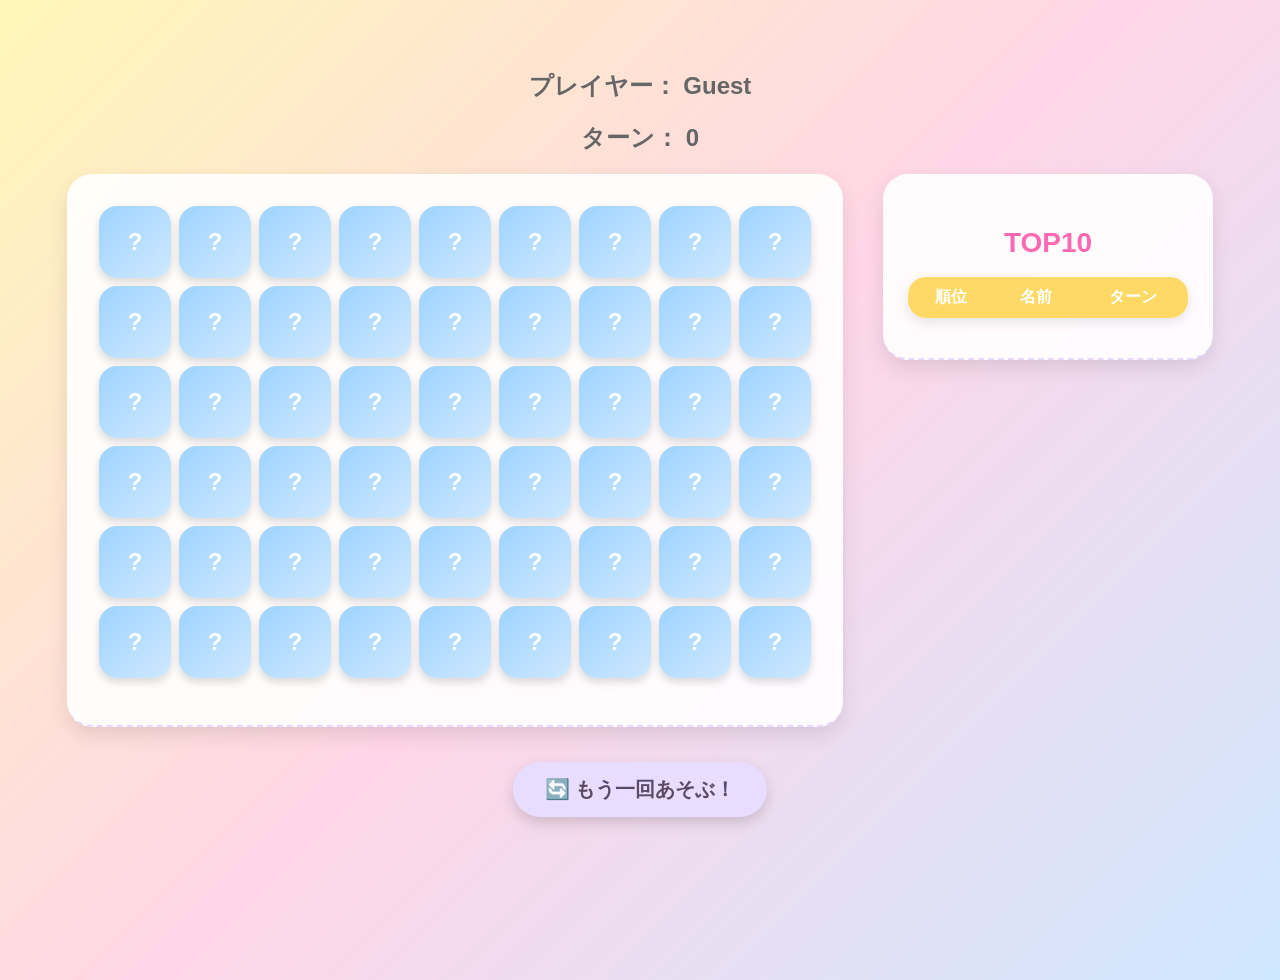
==== game.html @ c3ac5e54 "First release" ====
<!DOCTYPE html>
<html lang="ja">
<head>
<meta charset="UTF-8">
<title>神経衰弱</title>

<link rel="stylesheet" href="css/style.css">
</head>

<body>

<h2>
プレイヤー：
<span id="playerName">---</span>
</h2>

<h2>
ターン：
<span id="turn">0</span>
</h2>

<h1 id="clearText"
    class="clear-text"
    style="display:none;">
    🎉 CLEAR !! 🎉
</h1>

<div class="wrapper">

    <!-- ゲーム -->
    <div class="game">

        <table id="gameTable">
        </table>

    </div>

    <!-- ランキング -->
    <div class="rank">

        <h3>TOP10</h3>

        <table class="ranking-table">

            <tr>
                <th>順位</th>
                <th>名前</th>
                <th>ターン</th>
            </tr>

            <tbody id="rankingBody">
            </tbody>

        </table>

    </div>

</div>

<div class="retry-area">

    <button
        class="retry-button"
        onclick="restartGame()">

        🔄 もう一回あそぶ！

    </button>

</div>

<script src="script.js"></script>

</body>
</html>
---- css/style.css ----
@charset "UTF-8";

/* =========================
   全体
========================= */

body {

    margin: 0;
    padding: 30px;

    font-family:
        "Trebuchet MS",
        "Arial",
        sans-serif;

    background:
        linear-gradient(
            135deg,
            #fff7b8,
            #ffd6e7,
            #cfe8ff
        );

    min-height: 100vh;
	margin-top: 20px;


    color: #555;
}

/* =========================
   タイトル
========================= */

h1 {

    text-align: center;

    font-size: 52px;

    color: #ff69b4;

    text-shadow:
        3px 3px 0 #fff,
        6px 6px 0 rgba(0,0,0,0.08);

    margin-bottom: 30px;
}

h2 {

    text-align: center;

    color: #666;
}

h3 {

    color: #ff69b4;

    margin-bottom: 15px;
}

/* =========================
   スタート画面
========================= */

.start-box {

    width: 420px;

    margin: 80px auto;

    padding: 40px;

    background:
        rgba(255,255,255,0.9);

    border-radius: 30px;

    box-shadow:
        0 8px 20px rgba(0,0,0,0.12);

    text-align: center;
}

.start-box input[type="text"] {

    width: 80%;

    padding: 14px;

    font-size: 18px;

    border:
        3px solid #ffd6e7;

    border-radius: 15px;

    outline: none;

    margin-top: 10px;

    margin-bottom: 25px;
}

/* =========================
   スタートボタン
========================= */

.start-button {

    background:
        linear-gradient(
            135deg,
            #ffb6d9,
            #ffd966
        );

    border: none;

    border-radius: 18px;

    color: white;

    font-size: 18px;

    font-weight: bold;

    cursor: pointer;

    transition: 0.2s;

    box-shadow:
        0 5px 10px rgba(0,0,0,0.15);
}

button:hover {

    transform:
        translateY(-3px)
        scale(1.03);

    opacity: 0.95;
}

/* =========================
   レイアウト
========================= */

.wrapper {

    display: flex;

    justify-content: center;

    align-items: flex-start;

    gap: 40px;

    margin-top: 20px;

}

.game,
.rank {

    background:
        rgba(255,255,255,0.9);

    padding: 25px;

    border-radius: 25px;

    box-shadow:
        0 8px 20px rgba(0,0,0,0.1);
		   padding-bottom: 40px;

		   border-bottom: 2px dashed #e8d8ff;

}

/* =========================
   ゲーム盤面
========================= */

.game table {

    border-collapse: separate;

    border-spacing: 6px;

    margin: auto;
}
.game td {

    width: 72px;

    height: 72px;

    text-align: center;

    vertical-align: middle;
}

/* =========================
   カード
========================= */

.card-button {

    width: 72px;

    height: 72px;

    font-size: 24px;

    border-radius: 18px;

    background:
        linear-gradient(
            135deg,
            #9fd3ff,
            #cfe8ff
        );

    color: white;
	border: none;
	font-weight: bold;
	cursor: pointer;
	transition: 0.2s;
	box-shadow:
	    0 4px 8px rgba(0,0,0,0.15);

}

.open-card {

    width: 72px;
    height: 72px;
	background: white;
    border-radius: 18px;
	border: 2px solid #eee;

	display: flex;

	justify-content: center;

	align-items: center;

	font-size: 24px;

	font-weight: bold;

	box-shadow:
	    0 4px 8px rgba(0,0,0,0.1);
}
.card-button:hover {

    transform:
        translateY(-2px)
        scale(1.03);
}
/* =========================
   カード色
========================= */

.red {

    color: #ff4d6d;
}

.green {

    color: #32b36b;
}

.black {

    color: #444;
}

/* =========================
   ランキング
========================= */

.rank {

    width: 280px;
}

.rank h3 {

    text-align: center;

    font-size: 28px;

    color: #ff69b4;

    margin-bottom: 18px;

    text-shadow:
        1px 1px 0 white;
}

.ranking-table {

    width: 100%;

    border-collapse: collapse;

    overflow: hidden;

    border-radius: 18px;

    background: white;

    box-shadow:
        0 4px 12px rgba(0,0,0,0.1);
}

.ranking-table th {

    background:#ffd966;
    color: white;

    font-size: 16px;

    padding: 10px 12px;

    border: none;
}

.ranking-table td {

    background: #fffdf7;

    padding: 8px 10px;

    font-size: 15px;

    height: auto;

    text-align: center;

    border-bottom:
        1px solid #ffe8f2;

    color: #666;
}

.ranking-table tr:last-child td {

    border-bottom: none;
}

.ranking-table tr:hover td {

    background: #fff0f7;
}

/* =========================
   クリア
========================= */
.clear-text {

    text-align: center;

    font-size: 46px;

    color: #ff69b4;

    animation:
        pop 1s infinite alternate;
}

@keyframes pop {

    from {

        transform: scale(1);
    }

    to {

        transform: scale(1.08);
    }
}

/* =========================
   下部
========================= */

.bottom-area {

    margin-top: 50px;

    text-align: center;

    padding-bottom: 20px;
}

/* =========================
   再挑戦ボタン
========================= */

.retry-area {

    margin-top: 35px;

    text-align: center;
}

.retry-button {

    padding: 14px 32px;

    font-size: 20px;

    font-weight: bold;

    border: none;

    border-radius: 999px;

	color: #5a4a66;
	background: #e9ddff;

	cursor: pointer;

	 transition: 0.25s;

	 box-shadow: 0 6px 14px rgba(0,0,0,0.15);
}

.retry-button:hover {

    transform:
        translateY(-3px)
        scale(1.05);
	background: #dfd0ff;

    box-shadow:
        0 10px 18px rgba(0,0,0,0.18);

}
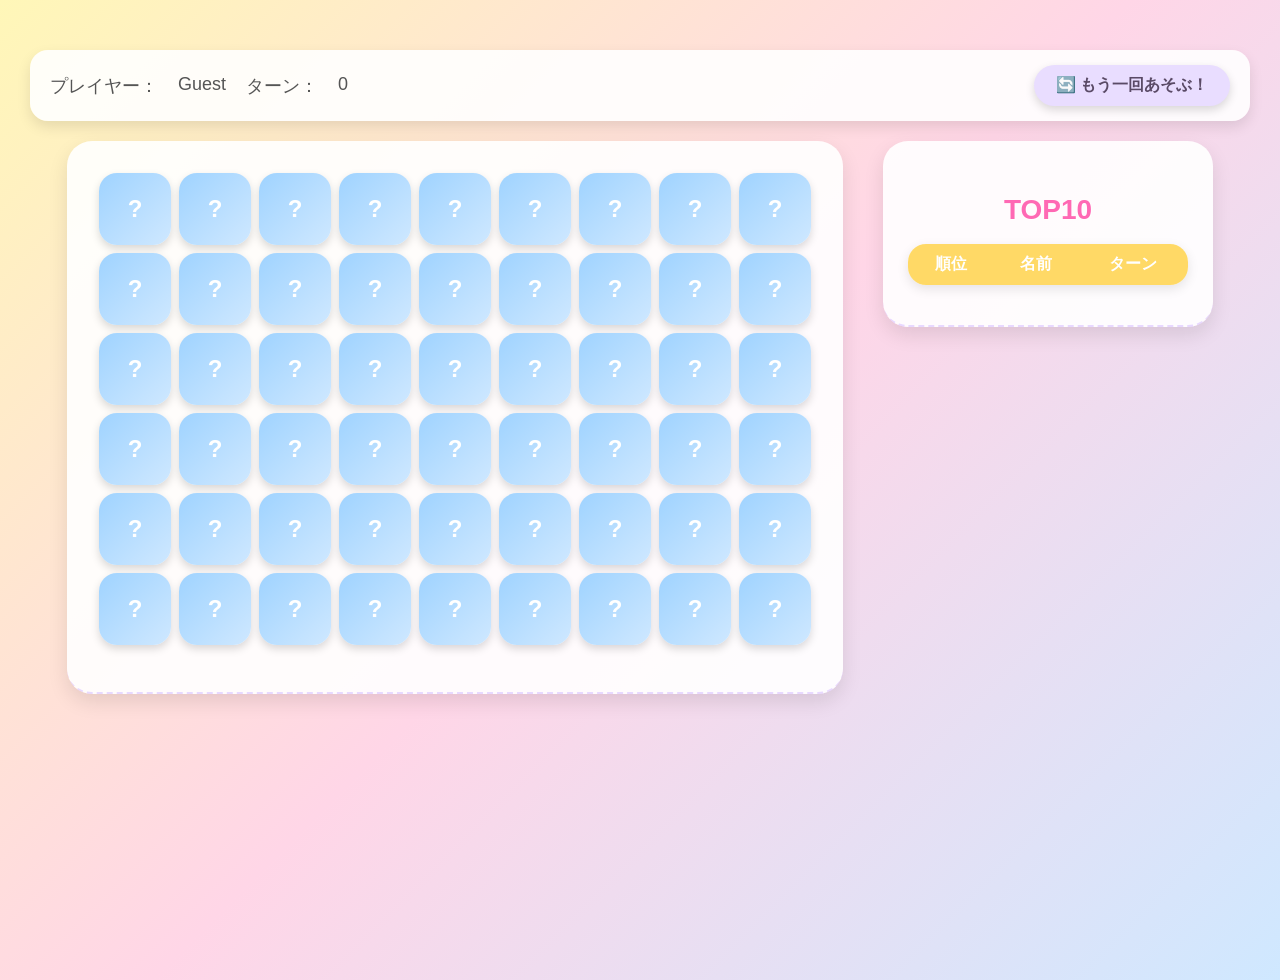
==== commit 22c5b071: "UI改善：上部バー追加・ランキング配置修正" ====
--- a/game.html
+++ b/game.html
@@ -1,75 +1,50 @@
-<!DOCTYPE html>
+<!doctype html>
 <html lang="ja">
-<head>
-<meta charset="UTF-8">
-<title>神経衰弱</title>
+  <head>
+    <meta charset="UTF-8" />
+    <title>神経衰弱</title>
 
-<link rel="stylesheet" href="css/style.css">
-</head>
+    <link rel="stylesheet" href="css/style.css" />
+  </head>
 
-<body>
+  <body>
+    <div class="top-bar">
+      <div class="status">
+        プレイヤー：<span id="playerName">---</span> ターン：<span id="turn"
+          >0</span
+        >
+      </div>
 
-<h2>
-プレイヤー：
-<span id="playerName">---</span>
-</h2>
+      <button class="retry-button" onclick="restartGame()">
+        🔄 もう一回あそぶ！
+      </button>
+    </div>
+    <h1 id="clearText" class="clear-text" style="display: none">
+      🎉 CLEAR !! 🎉
+    </h1>
 
-<h2>
-ターン：
-<span id="turn">0</span>
-</h2>
+    <div class="wrapper">
+      <!-- ゲーム -->
+      <div class="game">
+        <table id="gameTable"></table>
+      </div>
 
-<h1 id="clearText"
-    class="clear-text"
-    style="display:none;">
-    🎉 CLEAR !! 🎉
-</h1>
-
-<div class="wrapper">
-
-    <!-- ゲーム -->
-    <div class="game">
-
-        <table id="gameTable">
-        </table>
-
-    </div>
-
-    <!-- ランキング -->
-    <div class="rank">
-
+      <!-- ランキング -->
+      <div class="rank">
         <h3>TOP10</h3>
 
         <table class="ranking-table">
+          <tr>
+            <th>順位</th>
+            <th>名前</th>
+            <th>ターン</th>
+          </tr>
 
-            <tr>
-                <th>順位</th>
-                <th>名前</th>
-                <th>ターン</th>
-            </tr>
-
-            <tbody id="rankingBody">
-            </tbody>
-
+          <tbody id="rankingBody"></tbody>
         </table>
-
+      </div>
     </div>
 
-</div>
-
-<div class="retry-area">
-
-    <button
-        class="retry-button"
-        onclick="restartGame()">
-
-        🔄 もう一回あそぶ！
-
-    </button>
-
-</div>
-
-<script src="script.js"></script>
-
-</body>
-</html>+    <script src="script.js"></script>
+  </body>
+</html>
--- a/css/style.css
+++ b/css/style.css
@@ -5,28 +5,17 @@
 ========================= */
 
 body {
-
-    margin: 0;
-    padding: 30px;
-
-    font-family:
-        "Trebuchet MS",
-        "Arial",
-        sans-serif;
-
-    background:
-        linear-gradient(
-            135deg,
-            #fff7b8,
-            #ffd6e7,
-            #cfe8ff
-        );
-
-    min-height: 100vh;
-	margin-top: 20px;
-
-
-    color: #555;
+  margin: 0;
+  padding: 30px;
+
+  font-family: "Trebuchet MS", "Arial", sans-serif;
+
+  background: linear-gradient(135deg, #fff7b8, #ffd6e7, #cfe8ff);
+
+  min-height: 100vh;
+  margin-top: 20px;
+
+  color: #555;
 }
 
 /* =========================
@@ -34,32 +23,29 @@
 ========================= */
 
 h1 {
-
-    text-align: center;
-
-    font-size: 52px;
-
-    color: #ff69b4;
-
-    text-shadow:
-        3px 3px 0 #fff,
-        6px 6px 0 rgba(0,0,0,0.08);
-
-    margin-bottom: 30px;
+  text-align: center;
+
+  font-size: 52px;
+
+  color: #ff69b4;
+
+  text-shadow:
+    3px 3px 0 #fff,
+    6px 6px 0 rgba(0, 0, 0, 0.08);
+
+  margin-bottom: 30px;
 }
 
 h2 {
-
-    text-align: center;
-
-    color: #666;
+  text-align: center;
+
+  color: #666;
 }
 
 h3 {
-
-    color: #ff69b4;
-
-    margin-bottom: 15px;
+  color: #ff69b4;
+
+  margin-bottom: 15px;
 }
 
 /* =========================
@@ -67,42 +53,37 @@
 ========================= */
 
 .start-box {
-
-    width: 420px;
-
-    margin: 80px auto;
-
-    padding: 40px;
-
-    background:
-        rgba(255,255,255,0.9);
-
-    border-radius: 30px;
-
-    box-shadow:
-        0 8px 20px rgba(0,0,0,0.12);
-
-    text-align: center;
+  width: 420px;
+
+  margin: 80px auto;
+
+  padding: 40px;
+
+  background: rgba(255, 255, 255, 0.9);
+
+  border-radius: 30px;
+
+  box-shadow: 0 8px 20px rgba(0, 0, 0, 0.12);
+
+  text-align: center;
 }
 
 .start-box input[type="text"] {
-
-    width: 80%;
-
-    padding: 14px;
-
-    font-size: 18px;
-
-    border:
-        3px solid #ffd6e7;
-
-    border-radius: 15px;
-
-    outline: none;
-
-    margin-top: 10px;
-
-    margin-bottom: 25px;
+  width: 80%;
+
+  padding: 14px;
+
+  font-size: 18px;
+
+  border: 3px solid #ffd6e7;
+
+  border-radius: 15px;
+
+  outline: none;
+
+  margin-top: 10px;
+
+  margin-bottom: 25px;
 }
 
 /* =========================
@@ -110,39 +91,103 @@
 ========================= */
 
 .start-button {
-
-    background:
-        linear-gradient(
-            135deg,
-            #ffb6d9,
-            #ffd966
-        );
-
-    border: none;
-
-    border-radius: 18px;
-
-    color: white;
-
-    font-size: 18px;
-
-    font-weight: bold;
-
-    cursor: pointer;
-
-    transition: 0.2s;
-
-    box-shadow:
-        0 5px 10px rgba(0,0,0,0.15);
+  background: linear-gradient(135deg, #ffb6d9, #ffd966);
+
+  border: none;
+
+  border-radius: 18px;
+
+  color: white;
+
+  font-size: 18px;
+
+  font-weight: bold;
+
+  cursor: pointer;
+
+  transition: 0.2s;
+
+  box-shadow: 0 5px 10px rgba(0, 0, 0, 0.15);
 }
 
 button:hover {
-
-    transform:
-        translateY(-3px)
-        scale(1.03);
-
-    opacity: 0.95;
+  transform: translateY(-3px) scale(1.03);
+  opacity: 0.95;
+}
+
+/* =========================
+   ★上部バー（追加・重要）
+========================= */
+
+.top-bar {
+  display: flex;
+
+  justify-content: space-between;
+  align-items: center;
+
+  gap: 15px;
+
+  padding: 15px 20px;
+
+  margin-bottom: 20px;
+
+  background: rgba(255, 255, 255, 0.9);
+
+  border-radius: 18px;
+
+  box-shadow: 0 6px 14px rgba(0, 0, 0, 0.1);
+
+  flex-wrap: wrap;
+}
+
+.status {
+  display: flex;
+
+  gap: 20px;
+
+  flex-wrap: wrap;
+
+  font-size: 18px;
+  color: #555;
+}
+
+.player,
+.turn {
+  font-weight: bold;
+}
+
+/* =========================
+   再挑戦ボタン（上部バー用に変更）
+========================= */
+
+.retry-button {
+  padding: 10px 22px;
+
+  font-size: 16px;
+
+  font-weight: bold;
+
+  border: none;
+
+  border-radius: 999px;
+
+  color: #5a4a66;
+
+  background: #e9ddff;
+
+  cursor: pointer;
+
+  transition: 0.25s;
+
+  box-shadow: 0 4px 10px rgba(0, 0, 0, 0.15);
+}
+
+.retry-button:hover {
+  transform: translateY(-2px) scale(1.05);
+
+  background: #dfd0ff;
+
+  box-shadow: 0 10px 18px rgba(0, 0, 0, 0.18);
 }
 
 /* =========================
@@ -150,35 +195,35 @@
 ========================= */
 
 .wrapper {
-
-    display: flex;
-
-    justify-content: center;
-
-    align-items: flex-start;
-
-    gap: 40px;
-
-    margin-top: 20px;
-
-}
+  display: flex;
+
+  justify-content: center;
+  align-items: flex-start;
+
+  gap: 40px;
+
+  margin-top: 20px;
+
+  flex-wrap: wrap;
+}
+
+/* =========================
+   ゲーム・ランキング共通
+========================= */
 
 .game,
 .rank {
-
-    background:
-        rgba(255,255,255,0.9);
-
-    padding: 25px;
-
-    border-radius: 25px;
-
-    box-shadow:
-        0 8px 20px rgba(0,0,0,0.1);
-		   padding-bottom: 40px;
-
-		   border-bottom: 2px dashed #e8d8ff;
-
+  background: rgba(255, 255, 255, 0.9);
+
+  padding: 25px;
+
+  border-radius: 25px;
+
+  box-shadow: 0 8px 20px rgba(0, 0, 0, 0.1);
+
+  padding-bottom: 40px;
+
+  border-bottom: 2px dashed #e8d8ff;
 }
 
 /* =========================
@@ -186,262 +231,200 @@
 ========================= */
 
 .game table {
-
-    border-collapse: separate;
-
-    border-spacing: 6px;
-
-    margin: auto;
-}
+  border-collapse: separate;
+
+  border-spacing: 6px;
+
+  margin: auto;
+}
+
 .game td {
-
-    width: 72px;
-
-    height: 72px;
-
+  width: 72px;
+  height: 72px;
+
+  text-align: center;
+  vertical-align: middle;
+}
+
+/* =========================
+   カード
+========================= */
+
+.card-button {
+  width: 72px;
+  height: 72px;
+
+  font-size: 24px;
+
+  border-radius: 18px;
+
+  background: linear-gradient(135deg, #9fd3ff, #cfe8ff);
+
+  color: white;
+
+  border: none;
+  font-weight: bold;
+
+  cursor: pointer;
+
+  transition: 0.2s;
+
+  box-shadow: 0 4px 8px rgba(0, 0, 0, 0.15);
+}
+
+.card-button:hover {
+  transform: translateY(-2px) scale(1.03);
+}
+
+.open-card {
+  width: 72px;
+  height: 72px;
+
+  background: white;
+
+  border-radius: 18px;
+
+  border: 2px solid #eee;
+
+  display: flex;
+
+  justify-content: center;
+  align-items: center;
+
+  font-size: 24px;
+  font-weight: bold;
+
+  box-shadow: 0 4px 8px rgba(0, 0, 0, 0.1);
+}
+
+/* =========================
+   カード色
+========================= */
+
+.red {
+  color: #ff4d6d;
+}
+.green {
+  color: #32b36b;
+}
+.black {
+  color: #444;
+}
+
+/* =========================
+   ランキング（PC右・スマホ下）
+========================= */
+
+.rank {
+  width: 280px;
+  flex: 0 0 280px;
+}
+
+.rank h3 {
+  text-align: center;
+
+  font-size: 28px;
+
+  color: #ff69b4;
+
+  margin-bottom: 18px;
+
+  text-shadow: 1px 1px 0 white;
+}
+
+.ranking-table {
+  width: 100%;
+
+  border-collapse: collapse;
+
+  overflow: hidden;
+
+  border-radius: 18px;
+
+  background: white;
+
+  box-shadow: 0 4px 12px rgba(0, 0, 0, 0.1);
+}
+
+.ranking-table th {
+  background: #ffd966;
+
+  color: white;
+
+  font-size: 16px;
+
+  padding: 10px 12px;
+
+  border: none;
+}
+
+.ranking-table td {
+  background: #fffdf7;
+
+  padding: 8px 10px;
+
+  font-size: 15px;
+
+  text-align: center;
+
+  border-bottom: 1px solid #ffe8f2;
+
+  color: #666;
+}
+
+.ranking-table tr:last-child td {
+  border-bottom: none;
+}
+
+.ranking-table tr:hover td {
+  background: #fff0f7;
+}
+
+/* =========================
+   クリア
+========================= */
+
+.clear-text {
+  text-align: center;
+
+  font-size: 46px;
+
+  color: #ff69b4;
+
+  animation: pop 1s infinite alternate;
+}
+
+@keyframes pop {
+  from {
+    transform: scale(1);
+  }
+  to {
+    transform: scale(1.08);
+  }
+}
+
+/* =========================
+   スマホ対応
+========================= */
+
+@media (max-width: 768px) {
+  .top-bar {
+    flex-direction: column;
     text-align: center;
-
-    vertical-align: middle;
-}
-
-/* =========================
-   カード
-========================= */
-
-.card-button {
-
-    width: 72px;
-
-    height: 72px;
-
-    font-size: 24px;
-
-    border-radius: 18px;
-
-    background:
-        linear-gradient(
-            135deg,
-            #9fd3ff,
-            #cfe8ff
-        );
-
-    color: white;
-	border: none;
-	font-weight: bold;
-	cursor: pointer;
-	transition: 0.2s;
-	box-shadow:
-	    0 4px 8px rgba(0,0,0,0.15);
-
-}
-
-.open-card {
-
-    width: 72px;
-    height: 72px;
-	background: white;
-    border-radius: 18px;
-	border: 2px solid #eee;
-
-	display: flex;
-
-	justify-content: center;
-
-	align-items: center;
-
-	font-size: 24px;
-
-	font-weight: bold;
-
-	box-shadow:
-	    0 4px 8px rgba(0,0,0,0.1);
-}
-.card-button:hover {
-
-    transform:
-        translateY(-2px)
-        scale(1.03);
-}
-/* =========================
-   カード色
-========================= */
-
-.red {
-
-    color: #ff4d6d;
-}
-
-.green {
-
-    color: #32b36b;
-}
-
-.black {
-
-    color: #444;
-}
-
-/* =========================
-   ランキング
-========================= */
-
-.rank {
-
-    width: 280px;
-}
-
-.rank h3 {
-
-    text-align: center;
-
-    font-size: 28px;
-
-    color: #ff69b4;
-
-    margin-bottom: 18px;
-
-    text-shadow:
-        1px 1px 0 white;
-}
-
-.ranking-table {
-
+  }
+
+  .status {
+    justify-content: center;
+  }
+
+  .wrapper {
+    flex-direction: column;
+    align-items: center;
+  }
+
+  .rank {
     width: 100%;
-
-    border-collapse: collapse;
-
-    overflow: hidden;
-
-    border-radius: 18px;
-
-    background: white;
-
-    box-shadow:
-        0 4px 12px rgba(0,0,0,0.1);
-}
-
-.ranking-table th {
-
-    background:#ffd966;
-    color: white;
-
-    font-size: 16px;
-
-    padding: 10px 12px;
-
-    border: none;
-}
-
-.ranking-table td {
-
-    background: #fffdf7;
-
-    padding: 8px 10px;
-
-    font-size: 15px;
-
-    height: auto;
-
-    text-align: center;
-
-    border-bottom:
-        1px solid #ffe8f2;
-
-    color: #666;
-}
-
-.ranking-table tr:last-child td {
-
-    border-bottom: none;
-}
-
-.ranking-table tr:hover td {
-
-    background: #fff0f7;
-}
-
-/* =========================
-   クリア
-========================= */
-.clear-text {
-
-    text-align: center;
-
-    font-size: 46px;
-
-    color: #ff69b4;
-
-    animation:
-        pop 1s infinite alternate;
-}
-
-@keyframes pop {
-
-    from {
-
-        transform: scale(1);
-    }
-
-    to {
-
-        transform: scale(1.08);
-    }
-}
-
-/* =========================
-   下部
-========================= */
-
-.bottom-area {
-
-    margin-top: 50px;
-
-    text-align: center;
-
-    padding-bottom: 20px;
-}
-
-/* =========================
-   再挑戦ボタン
-========================= */
-
-.retry-area {
-
-    margin-top: 35px;
-
-    text-align: center;
-}
-
-.retry-button {
-
-    padding: 14px 32px;
-
-    font-size: 20px;
-
-    font-weight: bold;
-
-    border: none;
-
-    border-radius: 999px;
-
-	color: #5a4a66;
-	background: #e9ddff;
-
-	cursor: pointer;
-
-	 transition: 0.25s;
-
-	 box-shadow: 0 6px 14px rgba(0,0,0,0.15);
-}
-
-.retry-button:hover {
-
-    transform:
-        translateY(-3px)
-        scale(1.05);
-	background: #dfd0ff;
-
-    box-shadow:
-        0 10px 18px rgba(0,0,0,0.18);
-
-}+    max-width: 420px;
+    margin-top: 20px;
+  }
+}
